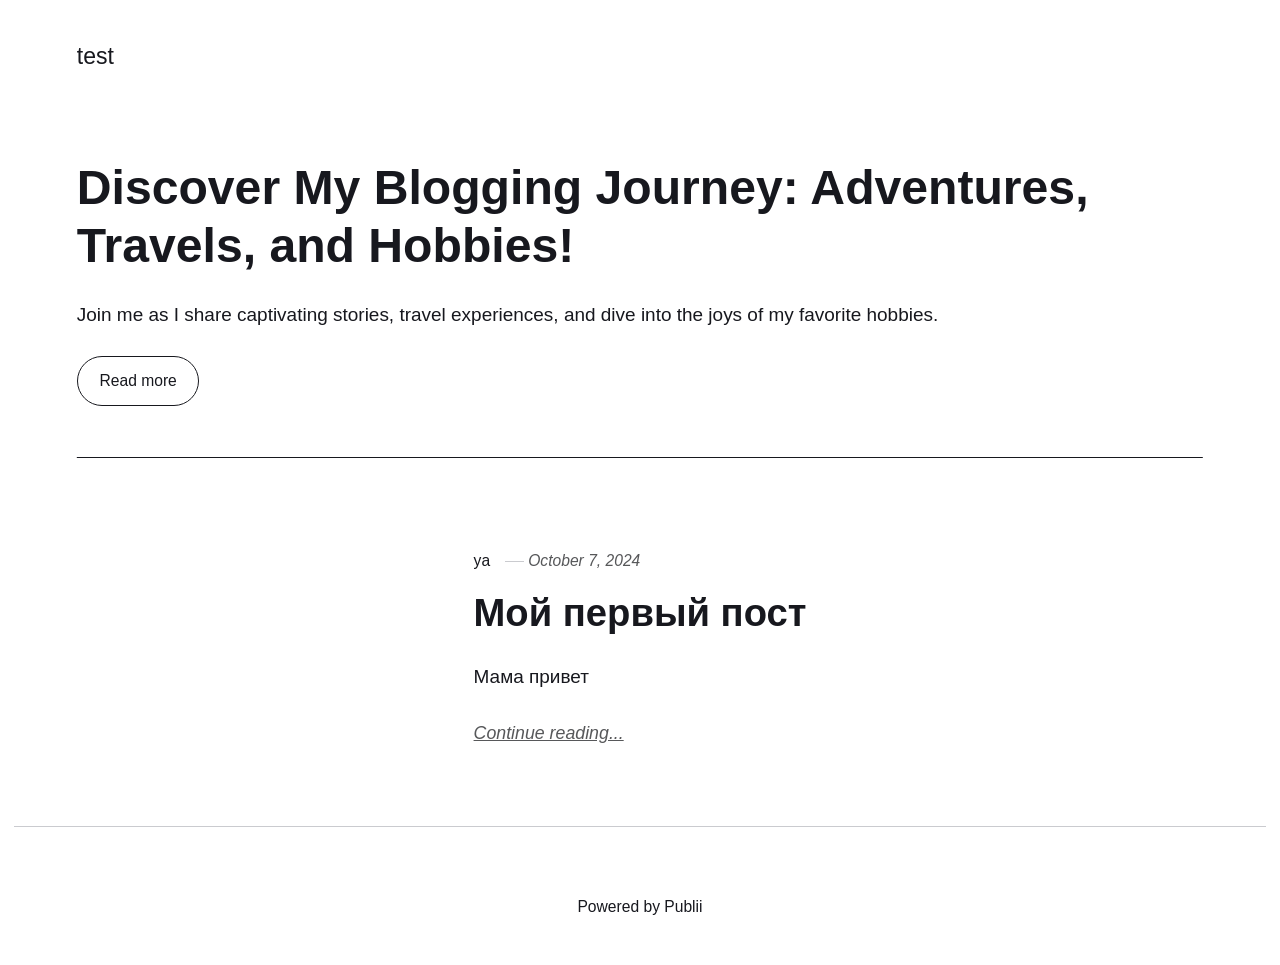
==== index.html @ 952b7856 "Updated from Publii" ====
<!DOCTYPE html><html lang="en-gb"><head><meta charset="utf-8"><meta http-equiv="X-UA-Compatible" content="IE=edge"><meta name="viewport" content="width=device-width,initial-scale=1"><title>test</title><meta name="generator" content="Publii Open-Source CMS for Static Site"><link rel="canonical" href="https://red13red.github.io/gh-pages/"><link rel="alternate" type="application/atom+xml" href="https://red13red.github.io/gh-pages/feed.xml"><link rel="alternate" type="application/json" href="https://red13red.github.io/gh-pages/feed.json"><meta property="og:title" content="test"><meta property="og:site_name" content="test"><meta property="og:description" content=""><meta property="og:url" content="https://red13red.github.io/gh-pages/"><meta property="og:type" content="website"><link rel="stylesheet" href="https://red13red.github.io/gh-pages/assets/css/style.css?v=db8649ed47c6ff1626cbe40d1e0db2db"><script type="application/ld+json">{"@context":"http://schema.org","@type":"Organization","name":"test","url":"https://red13red.github.io/gh-pages/"}</script><noscript><style>img[loading] {
                    opacity: 1;
                }</style></noscript></head><body class="home-template"><header class="top js-header"><a class="logo" href="https://red13red.github.io/gh-pages/">test</a></header><main><div class="hero hero--noimage"><header class="hero__content"><div class="wrapper"><h1>Discover My Blogging Journey: Adventures, Travels, and Hobbies!</h1><p>Join me as I share captivating stories, travel experiences, and dive into the joys of my favorite hobbies.</p><p><a href="#" class="btn">Read more</a></p></div></header></div><div class="wrapper feed"><article class="feed__item feed__item--centered"><div class="feed__content"><header><div class="feed__meta"><a href="https://red13red.github.io/gh-pages/authors/ya/" class="feed__author">ya</a> <time datetime="2024-10-07T12:32" class="feed__date">October 7, 2024</time></div><h2 class="feed__title"><a href="https://red13red.github.io/gh-pages/moy-pervyy-post.html">Мой первый пост</a></h2></header><p>Мама привет</p><a href="https://red13red.github.io/gh-pages/moy-pervyy-post.html" class="readmore feed__readmore">Continue reading...</a></div></article></div></main><footer class="footer"><div class="wrapper"><div class="footer__copyright">Powered by Publii</div><button onclick="backToTopFunction()" id="backToTop" class="footer__bttop" aria-label="Back to top" title="Back to top"><svg width="20" height="20"><use xlink:href="https://red13red.github.io/gh-pages/assets/svg/svg-map.svg#toparrow"/></svg></button></div></footer><script defer="defer" src="https://red13red.github.io/gh-pages/assets/js/scripts.min.js?v=ffcbea6c02c8178d10092962b235a5b0"></script><script>window.publiiThemeMenuConfig={mobileMenuMode:'sidebar',animationSpeed:300,submenuWidth: 'auto',doubleClickTime:500,mobileMenuExpandableSubmenus:true,relatedContainerForOverlayMenuSelector:'.top'};</script><script>var images = document.querySelectorAll('img[loading]');
        for (var i = 0; i < images.length; i++) {
            if (images[i].complete) {
                images[i].classList.add('is-loaded');
            } else {
                images[i].addEventListener('load', function () {
                    this.classList.add('is-loaded');
                }, false);
            }
        }</script></body></html>
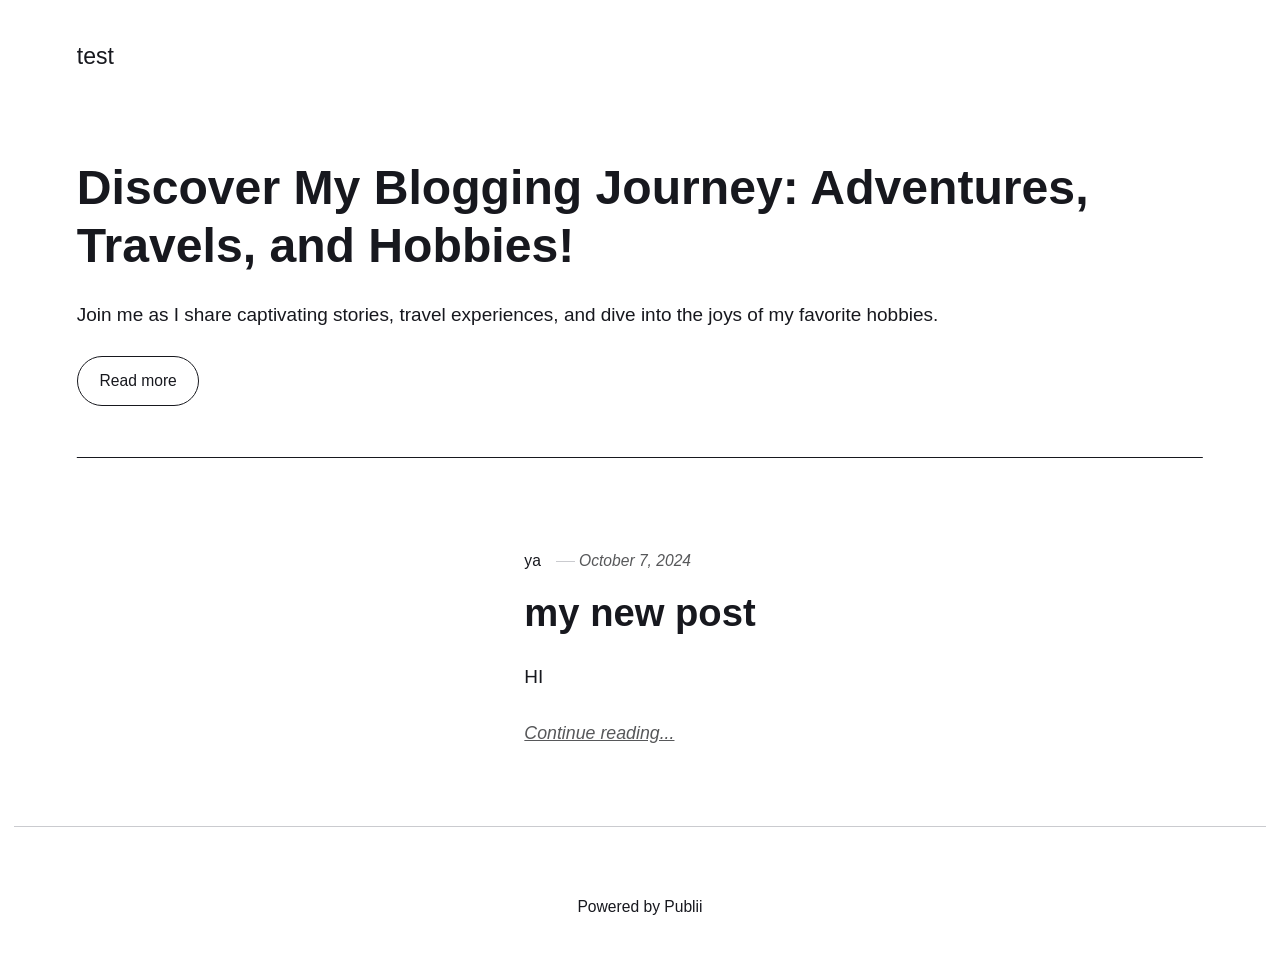
==== commit 268e1e8d: "Updated from Publii" ====
--- a/index.html
+++ b/index.html
@@ -1,6 +1,6 @@
 <!DOCTYPE html><html lang="en-gb"><head><meta charset="utf-8"><meta http-equiv="X-UA-Compatible" content="IE=edge"><meta name="viewport" content="width=device-width,initial-scale=1"><title>test</title><meta name="generator" content="Publii Open-Source CMS for Static Site"><link rel="canonical" href="https://red13red.github.io/gh-pages/"><link rel="alternate" type="application/atom+xml" href="https://red13red.github.io/gh-pages/feed.xml"><link rel="alternate" type="application/json" href="https://red13red.github.io/gh-pages/feed.json"><meta property="og:title" content="test"><meta property="og:site_name" content="test"><meta property="og:description" content=""><meta property="og:url" content="https://red13red.github.io/gh-pages/"><meta property="og:type" content="website"><link rel="stylesheet" href="https://red13red.github.io/gh-pages/assets/css/style.css?v=db8649ed47c6ff1626cbe40d1e0db2db"><script type="application/ld+json">{"@context":"http://schema.org","@type":"Organization","name":"test","url":"https://red13red.github.io/gh-pages/"}</script><noscript><style>img[loading] {
                     opacity: 1;
-                }</style></noscript></head><body class="home-template"><header class="top js-header"><a class="logo" href="https://red13red.github.io/gh-pages/">test</a></header><main><div class="hero hero--noimage"><header class="hero__content"><div class="wrapper"><h1>Discover My Blogging Journey: Adventures, Travels, and Hobbies!</h1><p>Join me as I share captivating stories, travel experiences, and dive into the joys of my favorite hobbies.</p><p><a href="#" class="btn">Read more</a></p></div></header></div><div class="wrapper feed"><article class="feed__item feed__item--centered"><div class="feed__content"><header><div class="feed__meta"><a href="https://red13red.github.io/gh-pages/authors/ya/" class="feed__author">ya</a> <time datetime="2024-10-07T12:32" class="feed__date">October 7, 2024</time></div><h2 class="feed__title"><a href="https://red13red.github.io/gh-pages/moy-pervyy-post.html">Мой первый пост</a></h2></header><p>Мама привет</p><a href="https://red13red.github.io/gh-pages/moy-pervyy-post.html" class="readmore feed__readmore">Continue reading...</a></div></article></div></main><footer class="footer"><div class="wrapper"><div class="footer__copyright">Powered by Publii</div><button onclick="backToTopFunction()" id="backToTop" class="footer__bttop" aria-label="Back to top" title="Back to top"><svg width="20" height="20"><use xlink:href="https://red13red.github.io/gh-pages/assets/svg/svg-map.svg#toparrow"/></svg></button></div></footer><script defer="defer" src="https://red13red.github.io/gh-pages/assets/js/scripts.min.js?v=ffcbea6c02c8178d10092962b235a5b0"></script><script>window.publiiThemeMenuConfig={mobileMenuMode:'sidebar',animationSpeed:300,submenuWidth: 'auto',doubleClickTime:500,mobileMenuExpandableSubmenus:true,relatedContainerForOverlayMenuSelector:'.top'};</script><script>var images = document.querySelectorAll('img[loading]');
+                }</style></noscript></head><body class="home-template"><header class="top js-header"><a class="logo" href="https://red13red.github.io/gh-pages/">test</a></header><main><div class="hero hero--noimage"><header class="hero__content"><div class="wrapper"><h1>Discover My Blogging Journey: Adventures, Travels, and Hobbies!</h1><p>Join me as I share captivating stories, travel experiences, and dive into the joys of my favorite hobbies.</p><p><a href="#" class="btn">Read more</a></p></div></header></div><div class="wrapper feed"><article class="feed__item feed__item--centered"><div class="feed__content"><header><div class="feed__meta"><a href="https://red13red.github.io/gh-pages/authors/ya/" class="feed__author">ya</a> <time datetime="2024-10-07T13:26" class="feed__date">October 7, 2024</time></div><h2 class="feed__title"><a href="https://red13red.github.io/gh-pages/my-new-post.html">my new post</a></h2></header><p>HI </p><a href="https://red13red.github.io/gh-pages/my-new-post.html" class="readmore feed__readmore">Continue reading...</a></div></article></div></main><footer class="footer"><div class="wrapper"><div class="footer__copyright">Powered by Publii</div><button onclick="backToTopFunction()" id="backToTop" class="footer__bttop" aria-label="Back to top" title="Back to top"><svg width="20" height="20"><use xlink:href="https://red13red.github.io/gh-pages/assets/svg/svg-map.svg#toparrow"/></svg></button></div></footer><script defer="defer" src="https://red13red.github.io/gh-pages/assets/js/scripts.min.js?v=ffcbea6c02c8178d10092962b235a5b0"></script><script>window.publiiThemeMenuConfig={mobileMenuMode:'sidebar',animationSpeed:300,submenuWidth: 'auto',doubleClickTime:500,mobileMenuExpandableSubmenus:true,relatedContainerForOverlayMenuSelector:'.top'};</script><script>var images = document.querySelectorAll('img[loading]');
         for (var i = 0; i < images.length; i++) {
             if (images[i].complete) {
                 images[i].classList.add('is-loaded');
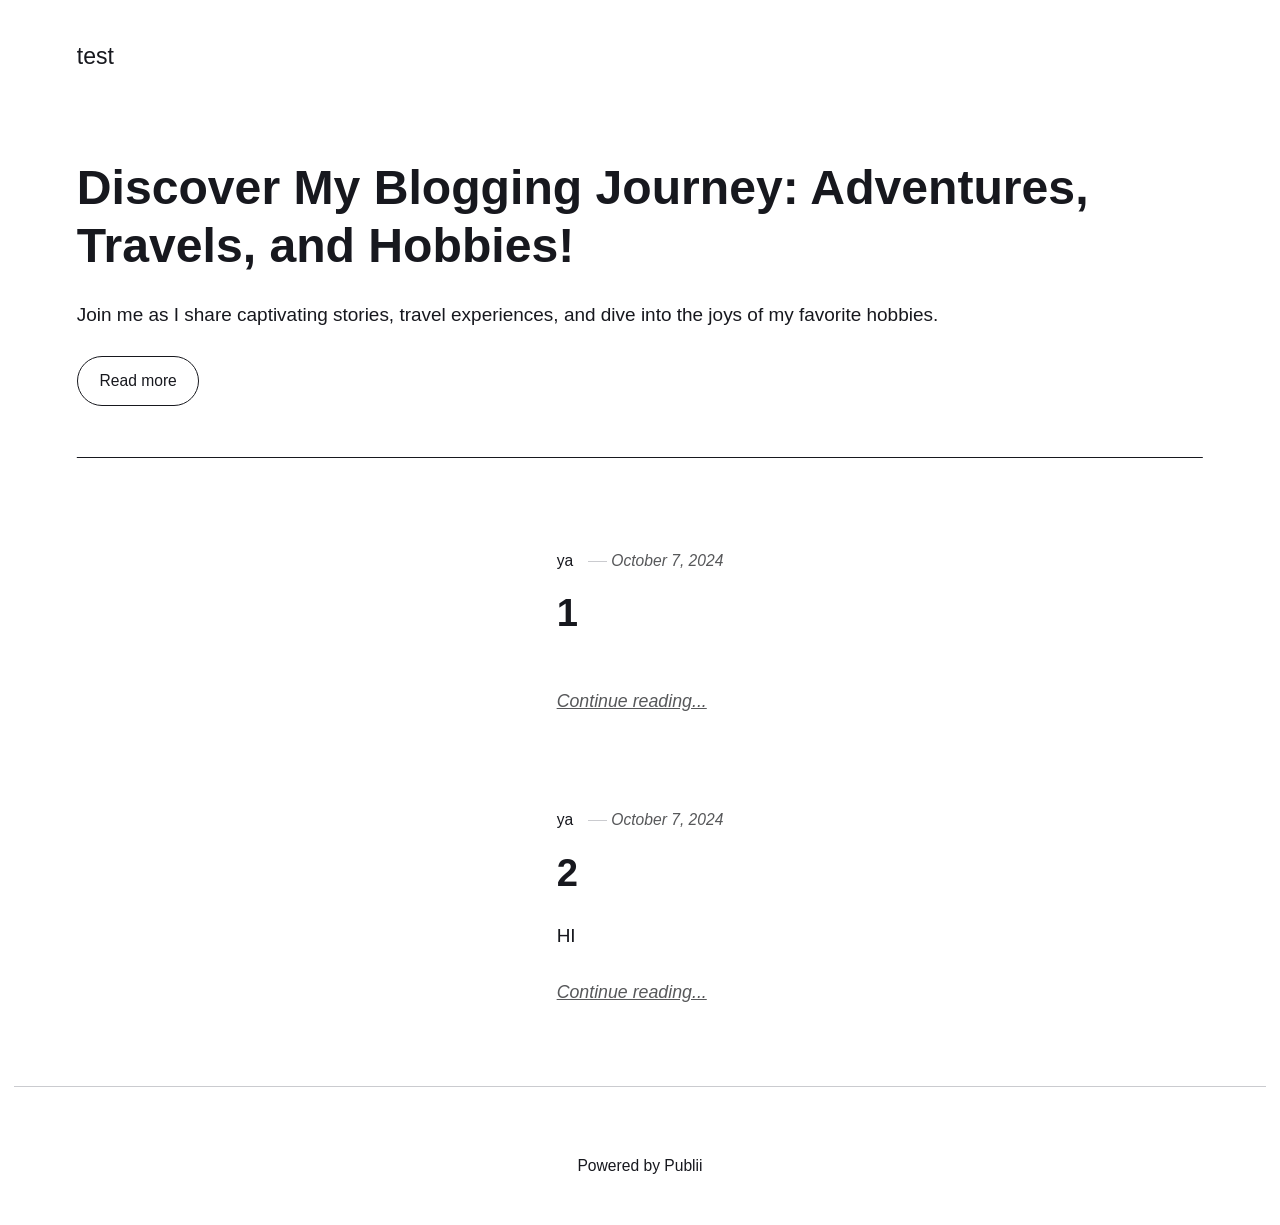
==== commit 62b2e7f8: "Updated from Publii" ====
--- a/index.html
+++ b/index.html
@@ -1,6 +1,6 @@
-<!DOCTYPE html><html lang="en-gb"><head><meta charset="utf-8"><meta http-equiv="X-UA-Compatible" content="IE=edge"><meta name="viewport" content="width=device-width,initial-scale=1"><title>test</title><meta name="generator" content="Publii Open-Source CMS for Static Site"><link rel="canonical" href="https://red13red.github.io/gh-pages/"><link rel="alternate" type="application/atom+xml" href="https://red13red.github.io/gh-pages/feed.xml"><link rel="alternate" type="application/json" href="https://red13red.github.io/gh-pages/feed.json"><meta property="og:title" content="test"><meta property="og:site_name" content="test"><meta property="og:description" content=""><meta property="og:url" content="https://red13red.github.io/gh-pages/"><meta property="og:type" content="website"><link rel="stylesheet" href="https://red13red.github.io/gh-pages/assets/css/style.css?v=db8649ed47c6ff1626cbe40d1e0db2db"><script type="application/ld+json">{"@context":"http://schema.org","@type":"Organization","name":"test","url":"https://red13red.github.io/gh-pages/"}</script><noscript><style>img[loading] {
+<!DOCTYPE html><html lang="en-gb"><head><meta charset="utf-8"><meta http-equiv="X-UA-Compatible" content="IE=edge"><meta name="viewport" content="width=device-width,initial-scale=1"><title>test</title><meta name="generator" content="Publii Open-Source CMS for Static Site"><link rel="canonical" href="https://red13red.github.io/"><link rel="alternate" type="application/atom+xml" href="https://red13red.github.io/feed.xml"><link rel="alternate" type="application/json" href="https://red13red.github.io/feed.json"><meta property="og:title" content="test"><meta property="og:site_name" content="test"><meta property="og:description" content=""><meta property="og:url" content="https://red13red.github.io/"><meta property="og:type" content="website"><link rel="stylesheet" href="https://red13red.github.io/assets/css/style.css?v=db8649ed47c6ff1626cbe40d1e0db2db"><script type="application/ld+json">{"@context":"http://schema.org","@type":"Organization","name":"test","url":"https://red13red.github.io/"}</script><noscript><style>img[loading] {
                     opacity: 1;
-                }</style></noscript></head><body class="home-template"><header class="top js-header"><a class="logo" href="https://red13red.github.io/gh-pages/">test</a></header><main><div class="hero hero--noimage"><header class="hero__content"><div class="wrapper"><h1>Discover My Blogging Journey: Adventures, Travels, and Hobbies!</h1><p>Join me as I share captivating stories, travel experiences, and dive into the joys of my favorite hobbies.</p><p><a href="#" class="btn">Read more</a></p></div></header></div><div class="wrapper feed"><article class="feed__item feed__item--centered"><div class="feed__content"><header><div class="feed__meta"><a href="https://red13red.github.io/gh-pages/authors/ya/" class="feed__author">ya</a> <time datetime="2024-10-07T13:26" class="feed__date">October 7, 2024</time></div><h2 class="feed__title"><a href="https://red13red.github.io/gh-pages/my-new-post.html">my new post</a></h2></header><p>HI </p><a href="https://red13red.github.io/gh-pages/my-new-post.html" class="readmore feed__readmore">Continue reading...</a></div></article></div></main><footer class="footer"><div class="wrapper"><div class="footer__copyright">Powered by Publii</div><button onclick="backToTopFunction()" id="backToTop" class="footer__bttop" aria-label="Back to top" title="Back to top"><svg width="20" height="20"><use xlink:href="https://red13red.github.io/gh-pages/assets/svg/svg-map.svg#toparrow"/></svg></button></div></footer><script defer="defer" src="https://red13red.github.io/gh-pages/assets/js/scripts.min.js?v=ffcbea6c02c8178d10092962b235a5b0"></script><script>window.publiiThemeMenuConfig={mobileMenuMode:'sidebar',animationSpeed:300,submenuWidth: 'auto',doubleClickTime:500,mobileMenuExpandableSubmenus:true,relatedContainerForOverlayMenuSelector:'.top'};</script><script>var images = document.querySelectorAll('img[loading]');
+                }</style></noscript></head><body class="home-template"><header class="top js-header"><a class="logo" href="https://red13red.github.io/">test</a></header><main><div class="hero hero--noimage"><header class="hero__content"><div class="wrapper"><h1>Discover My Blogging Journey: Adventures, Travels, and Hobbies!</h1><p>Join me as I share captivating stories, travel experiences, and dive into the joys of my favorite hobbies.</p><p><a href="#" class="btn">Read more</a></p></div></header></div><div class="wrapper feed"><article class="feed__item feed__item--centered"><div class="feed__content"><header><div class="feed__meta"><a href="https://red13red.github.io/authors/ya/" class="feed__author">ya</a> <time datetime="2024-10-07T13:30" class="feed__date">October 7, 2024</time></div><h2 class="feed__title"><a href="https://red13red.github.io/1.html">1</a></h2></header><p></p><a href="https://red13red.github.io/1.html" class="readmore feed__readmore">Continue reading...</a></div></article><article class="feed__item feed__item--centered"><div class="feed__content"><header><div class="feed__meta"><a href="https://red13red.github.io/authors/ya/" class="feed__author">ya</a> <time datetime="2024-10-07T13:26" class="feed__date">October 7, 2024</time></div><h2 class="feed__title"><a href="https://red13red.github.io/my-new-post.html">2</a></h2></header><p>HI </p><a href="https://red13red.github.io/my-new-post.html" class="readmore feed__readmore">Continue reading...</a></div></article></div></main><footer class="footer"><div class="wrapper"><div class="footer__copyright">Powered by Publii</div><button onclick="backToTopFunction()" id="backToTop" class="footer__bttop" aria-label="Back to top" title="Back to top"><svg width="20" height="20"><use xlink:href="https://red13red.github.io/assets/svg/svg-map.svg#toparrow"/></svg></button></div></footer><script defer="defer" src="https://red13red.github.io/assets/js/scripts.min.js?v=ffcbea6c02c8178d10092962b235a5b0"></script><script>window.publiiThemeMenuConfig={mobileMenuMode:'sidebar',animationSpeed:300,submenuWidth: 'auto',doubleClickTime:500,mobileMenuExpandableSubmenus:true,relatedContainerForOverlayMenuSelector:'.top'};</script><script>var images = document.querySelectorAll('img[loading]');
         for (var i = 0; i < images.length; i++) {
             if (images[i].complete) {
                 images[i].classList.add('is-loaded');
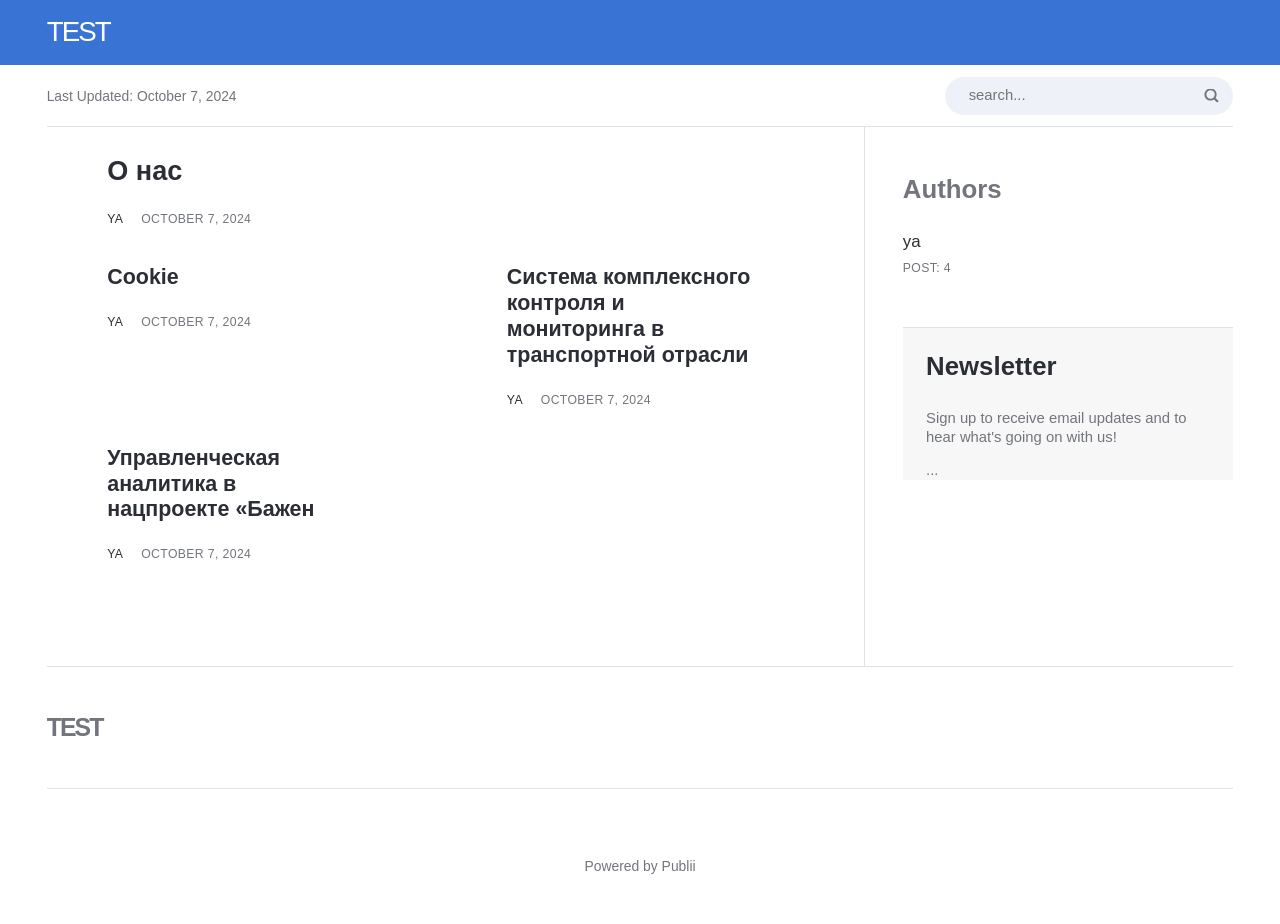
==== commit 65c76935: "Updated from Publii" ====
--- a/index.html
+++ b/index.html
@@ -1,12 +1,18 @@
-<!DOCTYPE html><html lang="en-gb"><head><meta charset="utf-8"><meta http-equiv="X-UA-Compatible" content="IE=edge"><meta name="viewport" content="width=device-width,initial-scale=1"><title>test</title><meta name="generator" content="Publii Open-Source CMS for Static Site"><link rel="canonical" href="https://red13red.github.io/"><link rel="alternate" type="application/atom+xml" href="https://red13red.github.io/feed.xml"><link rel="alternate" type="application/json" href="https://red13red.github.io/feed.json"><meta property="og:title" content="test"><meta property="og:site_name" content="test"><meta property="og:description" content=""><meta property="og:url" content="https://red13red.github.io/"><meta property="og:type" content="website"><link rel="stylesheet" href="https://red13red.github.io/assets/css/style.css?v=db8649ed47c6ff1626cbe40d1e0db2db"><script type="application/ld+json">{"@context":"http://schema.org","@type":"Organization","name":"test","url":"https://red13red.github.io/"}</script><noscript><style>img[loading] {
-                    opacity: 1;
-                }</style></noscript></head><body class="home-template"><header class="top js-header"><a class="logo" href="https://red13red.github.io/">test</a></header><main><div class="hero hero--noimage"><header class="hero__content"><div class="wrapper"><h1>Discover My Blogging Journey: Adventures, Travels, and Hobbies!</h1><p>Join me as I share captivating stories, travel experiences, and dive into the joys of my favorite hobbies.</p><p><a href="#" class="btn">Read more</a></p></div></header></div><div class="wrapper feed"><article class="feed__item feed__item--centered"><div class="feed__content"><header><div class="feed__meta"><a href="https://red13red.github.io/authors/ya/" class="feed__author">ya</a> <time datetime="2024-10-07T13:30" class="feed__date">October 7, 2024</time></div><h2 class="feed__title"><a href="https://red13red.github.io/1.html">1</a></h2></header><p></p><a href="https://red13red.github.io/1.html" class="readmore feed__readmore">Continue reading...</a></div></article><article class="feed__item feed__item--centered"><div class="feed__content"><header><div class="feed__meta"><a href="https://red13red.github.io/authors/ya/" class="feed__author">ya</a> <time datetime="2024-10-07T13:26" class="feed__date">October 7, 2024</time></div><h2 class="feed__title"><a href="https://red13red.github.io/my-new-post.html">2</a></h2></header><p>HI </p><a href="https://red13red.github.io/my-new-post.html" class="readmore feed__readmore">Continue reading...</a></div></article></div></main><footer class="footer"><div class="wrapper"><div class="footer__copyright">Powered by Publii</div><button onclick="backToTopFunction()" id="backToTop" class="footer__bttop" aria-label="Back to top" title="Back to top"><svg width="20" height="20"><use xlink:href="https://red13red.github.io/assets/svg/svg-map.svg#toparrow"/></svg></button></div></footer><script defer="defer" src="https://red13red.github.io/assets/js/scripts.min.js?v=ffcbea6c02c8178d10092962b235a5b0"></script><script>window.publiiThemeMenuConfig={mobileMenuMode:'sidebar',animationSpeed:300,submenuWidth: 'auto',doubleClickTime:500,mobileMenuExpandableSubmenus:true,relatedContainerForOverlayMenuSelector:'.top'};</script><script>var images = document.querySelectorAll('img[loading]');
-        for (var i = 0; i < images.length; i++) {
-            if (images[i].complete) {
-                images[i].classList.add('is-loaded');
-            } else {
-                images[i].addEventListener('load', function () {
-                    this.classList.add('is-loaded');
-                }, false);
-            }
-        }</script></body></html>+<!DOCTYPE html><html lang="en-gb"><head><meta charset="utf-8"><meta http-equiv="X-UA-Compatible" content="IE=edge"><meta name="viewport" content="width=device-width,initial-scale=1"><title>test</title><meta name="generator" content="Publii Open-Source CMS for Static Site"><link rel="canonical" href="https://red13red.github.io/gh-pages/"><link rel="alternate" type="application/atom+xml" href="https://red13red.github.io/gh-pages/feed.xml"><link rel="alternate" type="application/json" href="https://red13red.github.io/gh-pages/feed.json"><meta property="og:title" content="test"><meta property="og:site_name" content="test"><meta property="og:description" content=""><meta property="og:url" content="https://red13red.github.io/gh-pages/"><meta property="og:type" content="website"><link rel="stylesheet" href="https://red13red.github.io/gh-pages/assets/css/style.css?v=69aee13592669c1a8668a208ab37bc94"><script type="application/ld+json">{"@context":"http://schema.org","@type":"Organization","name":"test","url":"https://red13red.github.io/gh-pages/"}</script><style></style><noscript><style>img[loading]{opacity:1;}</style></noscript></head><body class="home-template"><header class="topbar" id="js-header"><div class="topbar__inner"><a class="logo" href="https://red13red.github.io/gh-pages/">test</a></div></header><div class="main-content"><div class="infobar"><div class="infobar__update">Last Updated: <time datetime="2024-10-07T14:50">October 7, 2024</time></div><div class="infobar__search"><form action="https://red13red.github.io/gh-pages/search.html" class="search__form"><input class="search__input" type="search" name="q" placeholder="search..." aria-label="search..." autofocus required> <button type="submit" class="search__button"><span>Submit</span></button></form></div></div><main class="main l-grid l-grid--2col-1-4"><article class="c-card"><div class="c-card__wrapper"><header class="u-header"><h1 class="c-card__title"><a href="https://red13red.github.io/gh-pages/o-nas.html">О нас</a></h1><div class="u-header__meta u-small"><div><a href="https://red13red.github.io/gh-pages/authors/ya/" title="ya">ya</a> <time datetime="2024-10-07T14:43">October 7, 2024</time></div></div></header></div></article><article class="c-card"><div class="c-card__wrapper"><header class="u-header"><h2 class="h5 c-card__title"><a href="https://red13red.github.io/gh-pages/sookie.html">Сookie</a></h2><div class="u-header__meta u-small"><div><a href="https://red13red.github.io/gh-pages/authors/ya/" title="ya">ya</a> <time datetime="2024-10-07T14:43">October 7, 2024</time></div></div></header></div></article><article class="c-card"><div class="c-card__wrapper"><header class="u-header"><h2 class="h5 c-card__title"><a href="https://red13red.github.io/gh-pages/sistema-kompleksnogo-kontrolya-i-monitoringa-v-transportnoy-otrasli.html">Система комплексного контроля и мониторинга в транспортной отрасли</a></h2><div class="u-header__meta u-small"><div><a href="https://red13red.github.io/gh-pages/authors/ya/" title="ya">ya</a> <time datetime="2024-10-07T14:43">October 7, 2024</time></div></div></header></div></article><article class="c-card"><div class="c-card__wrapper"><header class="u-header"><h2 class="h5 c-card__title"><a href="https://red13red.github.io/gh-pages/upravlencheskaya-analitika-v-nacproekte-bazhen.html">Управленческая аналитика в нацпроекте «Бажен</a></h2><div class="u-header__meta u-small"><div><a href="https://red13red.github.io/gh-pages/authors/ya/" title="ya">ya</a> <time datetime="2024-10-07T14:41">October 7, 2024</time></div></div></header></div></article></main><div class="sidebar"><section class="box authors"><h3 class="box__title">Authors</h3><ul class="authors__cotainer"><li class="authors__item"><div><a href="https://red13red.github.io/gh-pages/authors/ya/" class="authors__title">ya</a> <span class="u-small">Post: 4</span></div></li></ul></section><section class="newsletter box box--gray"><h3 class="box__title">Newsletter</h3><p class="newsletter__description">Sign up to receive email updates and to hear what's going on with us!</p><form>...</form></section></div><footer class="footer"><a class="footer__logo" href="https://red13red.github.io/gh-pages/">test</a><nav><ul class="footer__nav"></ul></nav><div class="footer__copyright"><p>Powered by Publii</p></div></footer></div><script>window.publiiThemeMenuConfig = {    
+        mobileMenuMode: 'sidebar',
+        animationSpeed: 300,
+        submenuWidth: 'auto',
+        doubleClickTime: 500,
+        mobileMenuExpandableSubmenus: true, 
+        relatedContainerForOverlayMenuSelector: '.navbar',
+   };</script><script defer="defer" src="https://red13red.github.io/gh-pages/assets/js/scripts.min.js?v=18a65c58aef57c0287e0f0609f3389a9"></script><script>var images = document.querySelectorAll('img[loading]');
+
+      for (var i = 0; i < images.length; i++) {
+         if (images[i].complete) {
+               images[i].classList.add('is-loaded');
+         } else {
+               images[i].addEventListener('load', function () {
+                  this.classList.add('is-loaded');
+               }, false);
+         }
+      }</script></body></html>
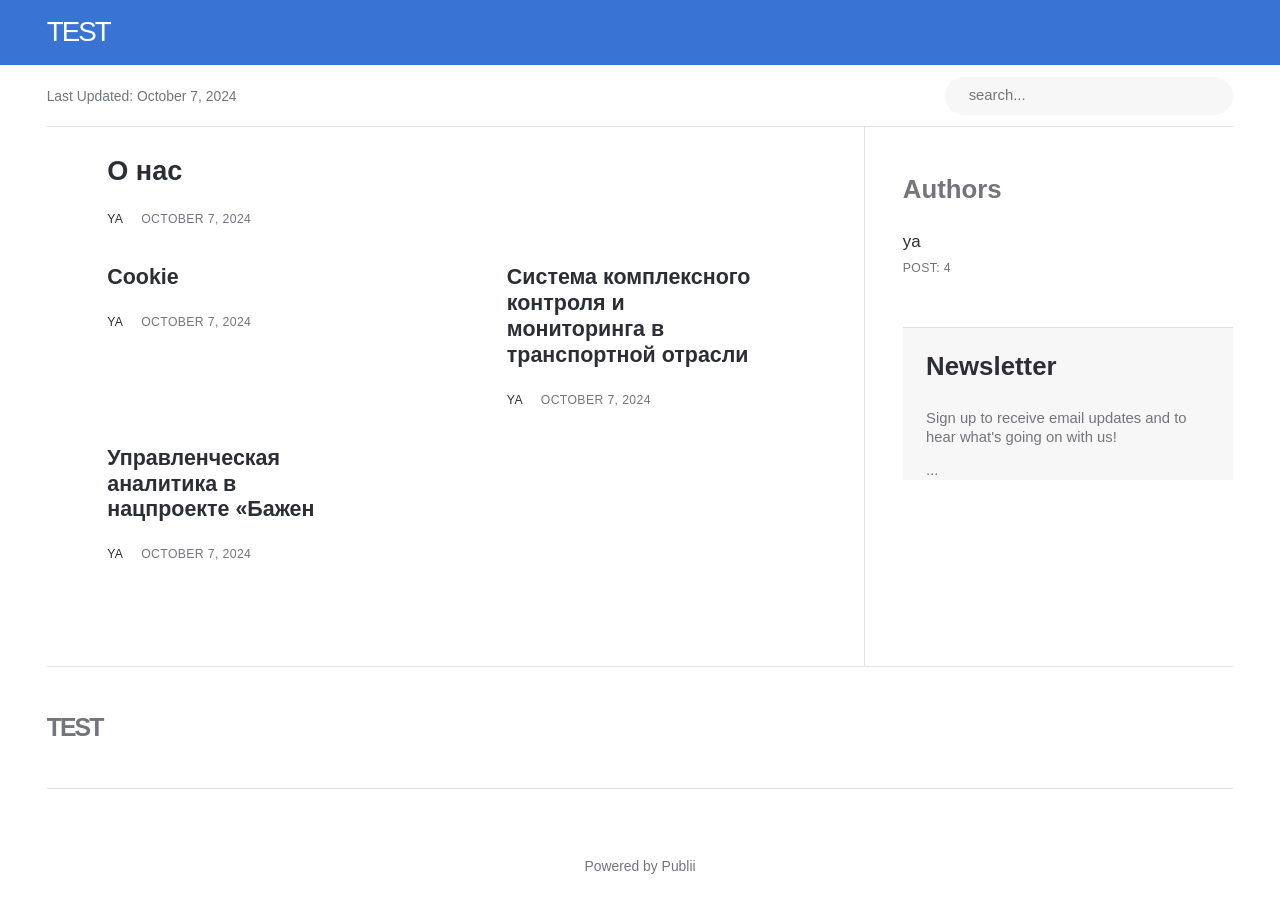
==== commit dd0237d6: "Updated from Publii" ====
--- a/index.html
+++ b/index.html
@@ -1,4 +1,4 @@
-<!DOCTYPE html><html lang="en-gb"><head><meta charset="utf-8"><meta http-equiv="X-UA-Compatible" content="IE=edge"><meta name="viewport" content="width=device-width,initial-scale=1"><title>test</title><meta name="generator" content="Publii Open-Source CMS for Static Site"><link rel="canonical" href="https://red13red.github.io/gh-pages/"><link rel="alternate" type="application/atom+xml" href="https://red13red.github.io/gh-pages/feed.xml"><link rel="alternate" type="application/json" href="https://red13red.github.io/gh-pages/feed.json"><meta property="og:title" content="test"><meta property="og:site_name" content="test"><meta property="og:description" content=""><meta property="og:url" content="https://red13red.github.io/gh-pages/"><meta property="og:type" content="website"><link rel="stylesheet" href="https://red13red.github.io/gh-pages/assets/css/style.css?v=69aee13592669c1a8668a208ab37bc94"><script type="application/ld+json">{"@context":"http://schema.org","@type":"Organization","name":"test","url":"https://red13red.github.io/gh-pages/"}</script><style></style><noscript><style>img[loading]{opacity:1;}</style></noscript></head><body class="home-template"><header class="topbar" id="js-header"><div class="topbar__inner"><a class="logo" href="https://red13red.github.io/gh-pages/">test</a></div></header><div class="main-content"><div class="infobar"><div class="infobar__update">Last Updated: <time datetime="2024-10-07T14:50">October 7, 2024</time></div><div class="infobar__search"><form action="https://red13red.github.io/gh-pages/search.html" class="search__form"><input class="search__input" type="search" name="q" placeholder="search..." aria-label="search..." autofocus required> <button type="submit" class="search__button"><span>Submit</span></button></form></div></div><main class="main l-grid l-grid--2col-1-4"><article class="c-card"><div class="c-card__wrapper"><header class="u-header"><h1 class="c-card__title"><a href="https://red13red.github.io/gh-pages/o-nas.html">О нас</a></h1><div class="u-header__meta u-small"><div><a href="https://red13red.github.io/gh-pages/authors/ya/" title="ya">ya</a> <time datetime="2024-10-07T14:43">October 7, 2024</time></div></div></header></div></article><article class="c-card"><div class="c-card__wrapper"><header class="u-header"><h2 class="h5 c-card__title"><a href="https://red13red.github.io/gh-pages/sookie.html">Сookie</a></h2><div class="u-header__meta u-small"><div><a href="https://red13red.github.io/gh-pages/authors/ya/" title="ya">ya</a> <time datetime="2024-10-07T14:43">October 7, 2024</time></div></div></header></div></article><article class="c-card"><div class="c-card__wrapper"><header class="u-header"><h2 class="h5 c-card__title"><a href="https://red13red.github.io/gh-pages/sistema-kompleksnogo-kontrolya-i-monitoringa-v-transportnoy-otrasli.html">Система комплексного контроля и мониторинга в транспортной отрасли</a></h2><div class="u-header__meta u-small"><div><a href="https://red13red.github.io/gh-pages/authors/ya/" title="ya">ya</a> <time datetime="2024-10-07T14:43">October 7, 2024</time></div></div></header></div></article><article class="c-card"><div class="c-card__wrapper"><header class="u-header"><h2 class="h5 c-card__title"><a href="https://red13red.github.io/gh-pages/upravlencheskaya-analitika-v-nacproekte-bazhen.html">Управленческая аналитика в нацпроекте «Бажен</a></h2><div class="u-header__meta u-small"><div><a href="https://red13red.github.io/gh-pages/authors/ya/" title="ya">ya</a> <time datetime="2024-10-07T14:41">October 7, 2024</time></div></div></header></div></article></main><div class="sidebar"><section class="box authors"><h3 class="box__title">Authors</h3><ul class="authors__cotainer"><li class="authors__item"><div><a href="https://red13red.github.io/gh-pages/authors/ya/" class="authors__title">ya</a> <span class="u-small">Post: 4</span></div></li></ul></section><section class="newsletter box box--gray"><h3 class="box__title">Newsletter</h3><p class="newsletter__description">Sign up to receive email updates and to hear what's going on with us!</p><form>...</form></section></div><footer class="footer"><a class="footer__logo" href="https://red13red.github.io/gh-pages/">test</a><nav><ul class="footer__nav"></ul></nav><div class="footer__copyright"><p>Powered by Publii</p></div></footer></div><script>window.publiiThemeMenuConfig = {    
+<!DOCTYPE html><html lang="en-gb"><head><meta charset="utf-8"><meta http-equiv="X-UA-Compatible" content="IE=edge"><meta name="viewport" content="width=device-width,initial-scale=1"><title>test</title><meta name="generator" content="Publii Open-Source CMS for Static Site"><link rel="canonical" href="https://red13red.github.io/gh-pages/"><link rel="alternate" type="application/atom+xml" href="https://red13red.github.io/gh-pages/feed.xml"><link rel="alternate" type="application/json" href="https://red13red.github.io/gh-pages/feed.json"><meta property="og:title" content="test"><meta property="og:site_name" content="test"><meta property="og:description" content=""><meta property="og:url" content="https://red13red.github.io/gh-pages/"><meta property="og:type" content="website"><link rel="stylesheet" href="https://red13red.github.io/gh-pages/assets/css/style.css?v=69aee13592669c1a8668a208ab37bc94"><script type="application/ld+json">{"@context":"http://schema.org","@type":"Organization","name":"test","url":"https://red13red.github.io/gh-pages/"}</script><style></style><noscript><style>img[loading]{opacity:1;}</style></noscript></head><body class="home-template"><header class="topbar" id="js-header"><div class="topbar__inner"><a class="logo" href="https://red13red.github.io/gh-pages/">test</a></div></header><div class="main-content"><div class="infobar"><div class="infobar__update">Last Updated: <time datetime="2024-10-07T16:10">October 7, 2024</time></div><div class="infobar__search"><form action="https://red13red.github.io/gh-pages/search.html" class="search__form"><input class="search__input" type="search" name="q" placeholder="search..." aria-label="search..."></form></div></div><main class="main l-grid l-grid--2col-1-4"><article class="c-card"><div class="c-card__wrapper"><header class="u-header"><h1 class="c-card__title"><a href="https://red13red.github.io/gh-pages/o-nas.html">О нас</a></h1><div class="u-header__meta u-small"><div><a href="https://red13red.github.io/gh-pages/authors/ya/" title="ya">ya</a> <time datetime="2024-10-07T14:43">October 7, 2024</time></div></div></header></div></article><article class="c-card"><div class="c-card__wrapper"><header class="u-header"><h2 class="h5 c-card__title"><a href="https://red13red.github.io/gh-pages/sookie.html">Сookie</a></h2><div class="u-header__meta u-small"><div><a href="https://red13red.github.io/gh-pages/authors/ya/" title="ya">ya</a> <time datetime="2024-10-07T14:43">October 7, 2024</time></div></div></header></div></article><article class="c-card"><div class="c-card__wrapper"><header class="u-header"><h2 class="h5 c-card__title"><a href="https://red13red.github.io/gh-pages/sistema-kompleksnogo-kontrolya-i-monitoringa-v-transportnoy-otrasli.html">Система комплексного контроля и мониторинга в транспортной отрасли</a></h2><div class="u-header__meta u-small"><div><a href="https://red13red.github.io/gh-pages/authors/ya/" title="ya">ya</a> <time datetime="2024-10-07T14:43">October 7, 2024</time></div></div></header></div></article><article class="c-card"><div class="c-card__wrapper"><header class="u-header"><h2 class="h5 c-card__title"><a href="https://red13red.github.io/gh-pages/upravlencheskaya-analitika-v-nacproekte-bazhen.html">Управленческая аналитика в нацпроекте «Бажен</a></h2><div class="u-header__meta u-small"><div><a href="https://red13red.github.io/gh-pages/authors/ya/" title="ya">ya</a> <time datetime="2024-10-07T14:41">October 7, 2024</time></div></div></header></div></article></main><div class="sidebar"><section class="box authors"><h3 class="box__title">Authors</h3><ul class="authors__cotainer"><li class="authors__item"><div><a href="https://red13red.github.io/gh-pages/authors/ya/" class="authors__title">ya</a> <span class="u-small">Post: 4</span></div></li></ul></section><section class="newsletter box box--gray"><h3 class="box__title">Newsletter</h3><p class="newsletter__description">Sign up to receive email updates and to hear what's going on with us!</p><form>...</form></section></div><footer class="footer"><a class="footer__logo" href="https://red13red.github.io/gh-pages/">test</a><nav><ul class="footer__nav"></ul></nav><div class="footer__copyright"><p>Powered by Publii</p></div></footer></div><script>window.publiiThemeMenuConfig = {    
         mobileMenuMode: 'sidebar',
         animationSpeed: 300,
         submenuWidth: 'auto',
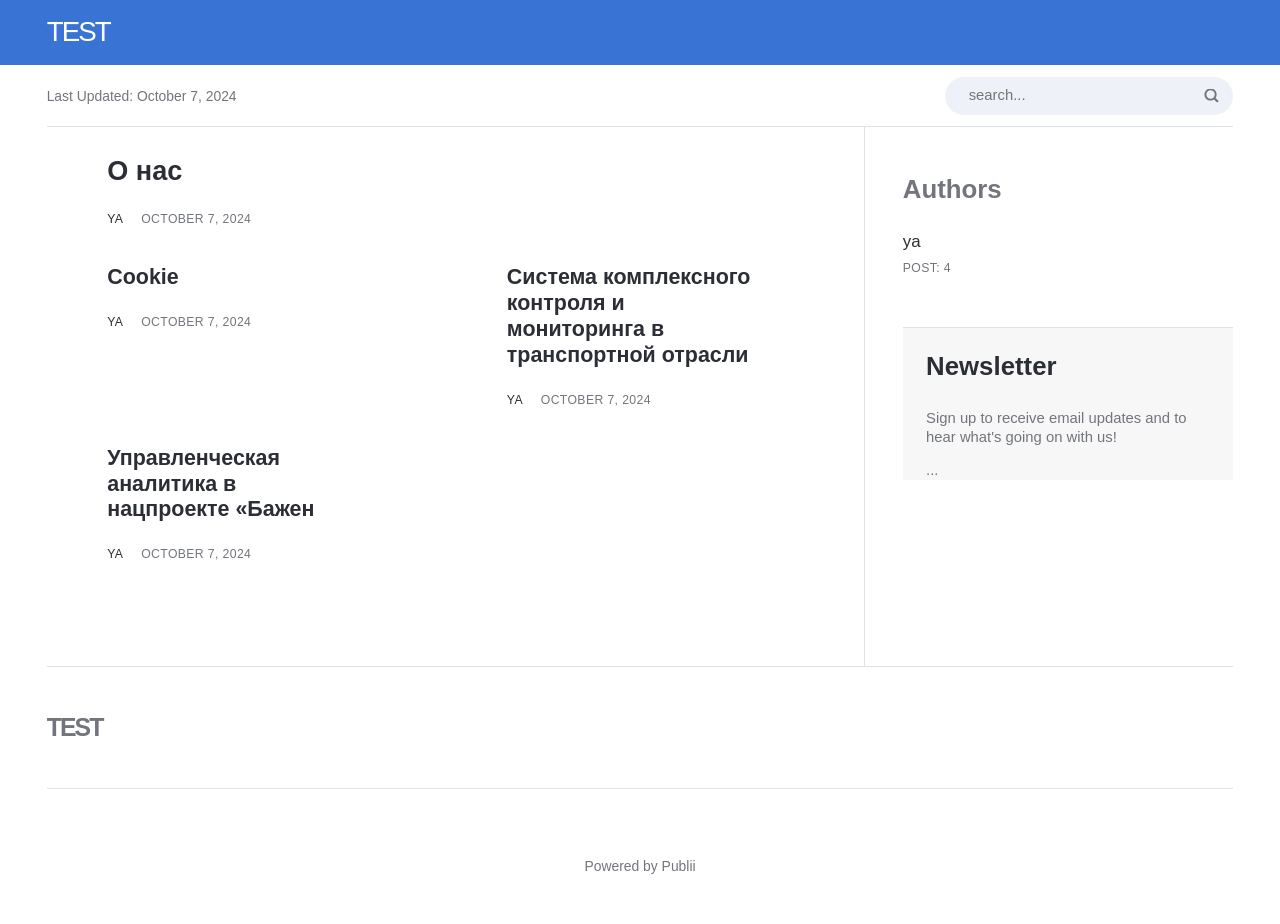
==== commit 2a219335: "Updated from Publii" ====
--- a/index.html
+++ b/index.html
@@ -1,4 +1,4 @@
-<!DOCTYPE html><html lang="en-gb"><head><meta charset="utf-8"><meta http-equiv="X-UA-Compatible" content="IE=edge"><meta name="viewport" content="width=device-width,initial-scale=1"><title>test</title><meta name="generator" content="Publii Open-Source CMS for Static Site"><link rel="canonical" href="https://red13red.github.io/gh-pages/"><link rel="alternate" type="application/atom+xml" href="https://red13red.github.io/gh-pages/feed.xml"><link rel="alternate" type="application/json" href="https://red13red.github.io/gh-pages/feed.json"><meta property="og:title" content="test"><meta property="og:site_name" content="test"><meta property="og:description" content=""><meta property="og:url" content="https://red13red.github.io/gh-pages/"><meta property="og:type" content="website"><link rel="stylesheet" href="https://red13red.github.io/gh-pages/assets/css/style.css?v=69aee13592669c1a8668a208ab37bc94"><script type="application/ld+json">{"@context":"http://schema.org","@type":"Organization","name":"test","url":"https://red13red.github.io/gh-pages/"}</script><style></style><noscript><style>img[loading]{opacity:1;}</style></noscript></head><body class="home-template"><header class="topbar" id="js-header"><div class="topbar__inner"><a class="logo" href="https://red13red.github.io/gh-pages/">test</a></div></header><div class="main-content"><div class="infobar"><div class="infobar__update">Last Updated: <time datetime="2024-10-07T16:10">October 7, 2024</time></div><div class="infobar__search"><form action="https://red13red.github.io/gh-pages/search.html" class="search__form"><input class="search__input" type="search" name="q" placeholder="search..." aria-label="search..."></form></div></div><main class="main l-grid l-grid--2col-1-4"><article class="c-card"><div class="c-card__wrapper"><header class="u-header"><h1 class="c-card__title"><a href="https://red13red.github.io/gh-pages/o-nas.html">О нас</a></h1><div class="u-header__meta u-small"><div><a href="https://red13red.github.io/gh-pages/authors/ya/" title="ya">ya</a> <time datetime="2024-10-07T14:43">October 7, 2024</time></div></div></header></div></article><article class="c-card"><div class="c-card__wrapper"><header class="u-header"><h2 class="h5 c-card__title"><a href="https://red13red.github.io/gh-pages/sookie.html">Сookie</a></h2><div class="u-header__meta u-small"><div><a href="https://red13red.github.io/gh-pages/authors/ya/" title="ya">ya</a> <time datetime="2024-10-07T14:43">October 7, 2024</time></div></div></header></div></article><article class="c-card"><div class="c-card__wrapper"><header class="u-header"><h2 class="h5 c-card__title"><a href="https://red13red.github.io/gh-pages/sistema-kompleksnogo-kontrolya-i-monitoringa-v-transportnoy-otrasli.html">Система комплексного контроля и мониторинга в транспортной отрасли</a></h2><div class="u-header__meta u-small"><div><a href="https://red13red.github.io/gh-pages/authors/ya/" title="ya">ya</a> <time datetime="2024-10-07T14:43">October 7, 2024</time></div></div></header></div></article><article class="c-card"><div class="c-card__wrapper"><header class="u-header"><h2 class="h5 c-card__title"><a href="https://red13red.github.io/gh-pages/upravlencheskaya-analitika-v-nacproekte-bazhen.html">Управленческая аналитика в нацпроекте «Бажен</a></h2><div class="u-header__meta u-small"><div><a href="https://red13red.github.io/gh-pages/authors/ya/" title="ya">ya</a> <time datetime="2024-10-07T14:41">October 7, 2024</time></div></div></header></div></article></main><div class="sidebar"><section class="box authors"><h3 class="box__title">Authors</h3><ul class="authors__cotainer"><li class="authors__item"><div><a href="https://red13red.github.io/gh-pages/authors/ya/" class="authors__title">ya</a> <span class="u-small">Post: 4</span></div></li></ul></section><section class="newsletter box box--gray"><h3 class="box__title">Newsletter</h3><p class="newsletter__description">Sign up to receive email updates and to hear what's going on with us!</p><form>...</form></section></div><footer class="footer"><a class="footer__logo" href="https://red13red.github.io/gh-pages/">test</a><nav><ul class="footer__nav"></ul></nav><div class="footer__copyright"><p>Powered by Publii</p></div></footer></div><script>window.publiiThemeMenuConfig = {    
+<!DOCTYPE html><html lang="en-gb"><head><meta charset="utf-8"><meta http-equiv="X-UA-Compatible" content="IE=edge"><meta name="viewport" content="width=device-width,initial-scale=1"><title>test</title><meta name="generator" content="Publii Open-Source CMS for Static Site"><link rel="canonical" href="https://red13red.github.io/gh-pages/"><link rel="alternate" type="application/atom+xml" href="https://red13red.github.io/gh-pages/feed.xml"><link rel="alternate" type="application/json" href="https://red13red.github.io/gh-pages/feed.json"><meta property="og:title" content="test"><meta property="og:site_name" content="test"><meta property="og:description" content=""><meta property="og:url" content="https://red13red.github.io/gh-pages/"><meta property="og:type" content="website"><link rel="stylesheet" href="https://red13red.github.io/gh-pages/assets/css/style.css?v=69aee13592669c1a8668a208ab37bc94"><script type="application/ld+json">{"@context":"http://schema.org","@type":"Organization","name":"test","url":"https://red13red.github.io/gh-pages/"}</script><style></style><noscript><style>img[loading]{opacity:1;}</style></noscript></head><body class="home-template"><header class="topbar" id="js-header"><div class="topbar__inner"><a class="logo" href="https://red13red.github.io/gh-pages/">test</a></div></header><div class="main-content"><div class="infobar"><div class="infobar__update">Last Updated: <time datetime="2024-10-07T16:37">October 7, 2024</time></div><div class="infobar__search"><form action="https://red13red.github.io/gh-pages/search.html" class="search__form"><input class="search__input" type="search" name="q" placeholder="search..." aria-label="search..." autofocus required> <button type="submit" class="search__button"><span>Submit</span></button></form></div></div><main class="main l-grid l-grid--2col-1-4"><article class="c-card"><div class="c-card__wrapper"><header class="u-header"><h1 class="c-card__title"><a href="https://red13red.github.io/gh-pages/o-nas.html">О нас</a></h1><div class="u-header__meta u-small"><div><a href="https://red13red.github.io/gh-pages/authors/ya/" title="ya">ya</a> <time datetime="2024-10-07T14:43">October 7, 2024</time></div></div></header></div></article><article class="c-card"><div class="c-card__wrapper"><header class="u-header"><h2 class="h5 c-card__title"><a href="https://red13red.github.io/gh-pages/sookie.html">Сookie</a></h2><div class="u-header__meta u-small"><div><a href="https://red13red.github.io/gh-pages/authors/ya/" title="ya">ya</a> <time datetime="2024-10-07T14:43">October 7, 2024</time></div></div></header></div></article><article class="c-card"><div class="c-card__wrapper"><header class="u-header"><h2 class="h5 c-card__title"><a href="https://red13red.github.io/gh-pages/sistema-kompleksnogo-kontrolya-i-monitoringa-v-transportnoy-otrasli.html">Система комплексного контроля и мониторинга в транспортной отрасли</a></h2><div class="u-header__meta u-small"><div><a href="https://red13red.github.io/gh-pages/authors/ya/" title="ya">ya</a> <time datetime="2024-10-07T14:43">October 7, 2024</time></div></div></header></div></article><article class="c-card"><div class="c-card__wrapper"><header class="u-header"><h2 class="h5 c-card__title"><a href="https://red13red.github.io/gh-pages/upravlencheskaya-analitika-v-nacproekte-bazhen.html">Управленческая аналитика в нацпроекте «Бажен</a></h2><div class="u-header__meta u-small"><div><a href="https://red13red.github.io/gh-pages/authors/ya/" title="ya">ya</a> <time datetime="2024-10-07T14:41">October 7, 2024</time></div></div></header></div></article></main><div class="sidebar"><section class="box authors"><h3 class="box__title">Authors</h3><ul class="authors__cotainer"><li class="authors__item"><div><a href="https://red13red.github.io/gh-pages/authors/ya/" class="authors__title">ya</a> <span class="u-small">Post: 4</span></div></li></ul></section><section class="newsletter box box--gray"><h3 class="box__title">Newsletter</h3><p class="newsletter__description">Sign up to receive email updates and to hear what's going on with us!</p><form>...</form></section></div><footer class="footer"><a class="footer__logo" href="https://red13red.github.io/gh-pages/">test</a><nav><ul class="footer__nav"></ul></nav><div class="footer__copyright"><p>Powered by Publii</p></div></footer></div><script>window.publiiThemeMenuConfig = {    
         mobileMenuMode: 'sidebar',
         animationSpeed: 300,
         submenuWidth: 'auto',
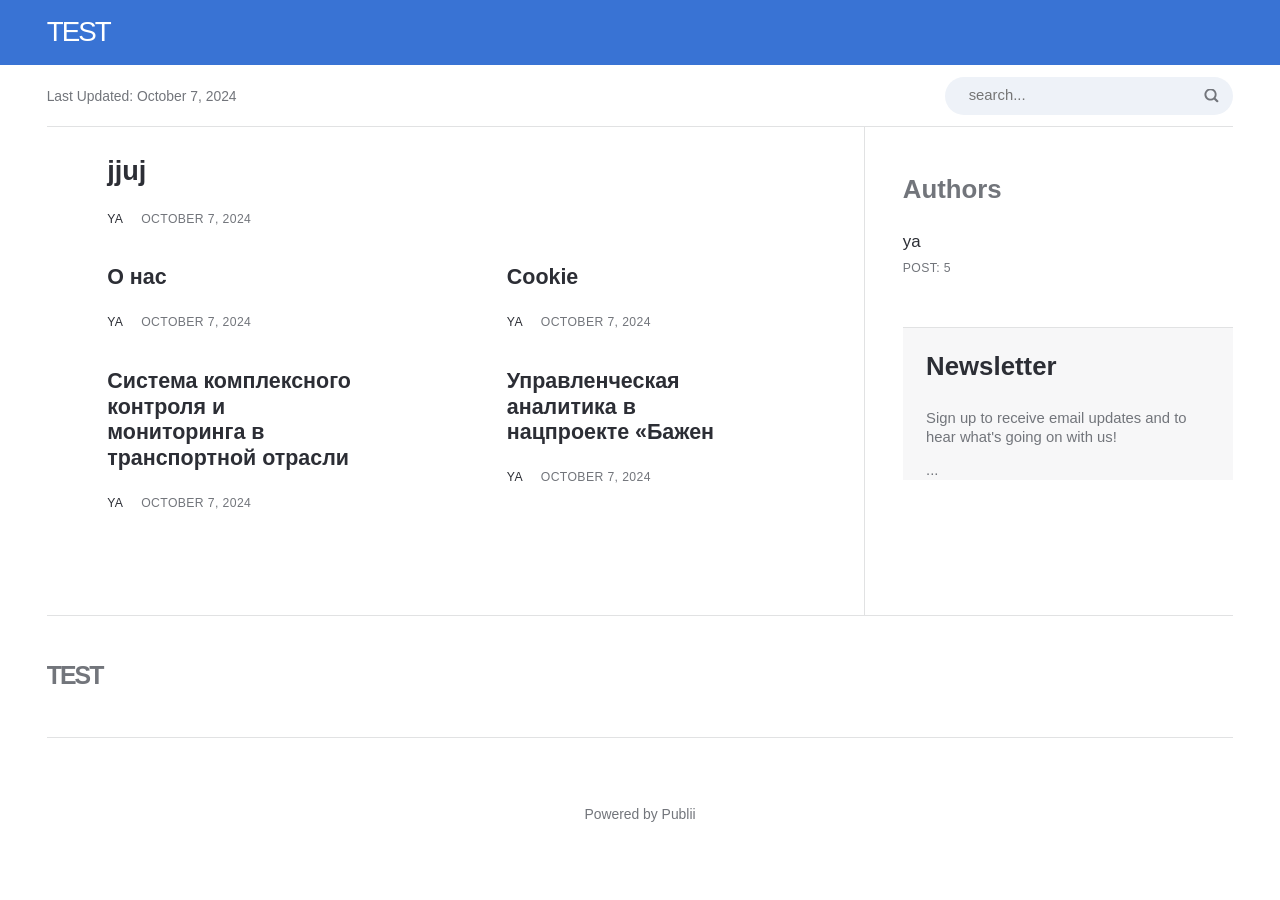
==== commit 9e803125: "Updated from Publii" ====
--- a/index.html
+++ b/index.html
@@ -1,4 +1,4 @@
-<!DOCTYPE html><html lang="en-gb"><head><meta charset="utf-8"><meta http-equiv="X-UA-Compatible" content="IE=edge"><meta name="viewport" content="width=device-width,initial-scale=1"><title>test</title><meta name="generator" content="Publii Open-Source CMS for Static Site"><link rel="canonical" href="https://red13red.github.io/gh-pages/"><link rel="alternate" type="application/atom+xml" href="https://red13red.github.io/gh-pages/feed.xml"><link rel="alternate" type="application/json" href="https://red13red.github.io/gh-pages/feed.json"><meta property="og:title" content="test"><meta property="og:site_name" content="test"><meta property="og:description" content=""><meta property="og:url" content="https://red13red.github.io/gh-pages/"><meta property="og:type" content="website"><link rel="stylesheet" href="https://red13red.github.io/gh-pages/assets/css/style.css?v=69aee13592669c1a8668a208ab37bc94"><script type="application/ld+json">{"@context":"http://schema.org","@type":"Organization","name":"test","url":"https://red13red.github.io/gh-pages/"}</script><style></style><noscript><style>img[loading]{opacity:1;}</style></noscript></head><body class="home-template"><header class="topbar" id="js-header"><div class="topbar__inner"><a class="logo" href="https://red13red.github.io/gh-pages/">test</a></div></header><div class="main-content"><div class="infobar"><div class="infobar__update">Last Updated: <time datetime="2024-10-07T16:37">October 7, 2024</time></div><div class="infobar__search"><form action="https://red13red.github.io/gh-pages/search.html" class="search__form"><input class="search__input" type="search" name="q" placeholder="search..." aria-label="search..." autofocus required> <button type="submit" class="search__button"><span>Submit</span></button></form></div></div><main class="main l-grid l-grid--2col-1-4"><article class="c-card"><div class="c-card__wrapper"><header class="u-header"><h1 class="c-card__title"><a href="https://red13red.github.io/gh-pages/o-nas.html">О нас</a></h1><div class="u-header__meta u-small"><div><a href="https://red13red.github.io/gh-pages/authors/ya/" title="ya">ya</a> <time datetime="2024-10-07T14:43">October 7, 2024</time></div></div></header></div></article><article class="c-card"><div class="c-card__wrapper"><header class="u-header"><h2 class="h5 c-card__title"><a href="https://red13red.github.io/gh-pages/sookie.html">Сookie</a></h2><div class="u-header__meta u-small"><div><a href="https://red13red.github.io/gh-pages/authors/ya/" title="ya">ya</a> <time datetime="2024-10-07T14:43">October 7, 2024</time></div></div></header></div></article><article class="c-card"><div class="c-card__wrapper"><header class="u-header"><h2 class="h5 c-card__title"><a href="https://red13red.github.io/gh-pages/sistema-kompleksnogo-kontrolya-i-monitoringa-v-transportnoy-otrasli.html">Система комплексного контроля и мониторинга в транспортной отрасли</a></h2><div class="u-header__meta u-small"><div><a href="https://red13red.github.io/gh-pages/authors/ya/" title="ya">ya</a> <time datetime="2024-10-07T14:43">October 7, 2024</time></div></div></header></div></article><article class="c-card"><div class="c-card__wrapper"><header class="u-header"><h2 class="h5 c-card__title"><a href="https://red13red.github.io/gh-pages/upravlencheskaya-analitika-v-nacproekte-bazhen.html">Управленческая аналитика в нацпроекте «Бажен</a></h2><div class="u-header__meta u-small"><div><a href="https://red13red.github.io/gh-pages/authors/ya/" title="ya">ya</a> <time datetime="2024-10-07T14:41">October 7, 2024</time></div></div></header></div></article></main><div class="sidebar"><section class="box authors"><h3 class="box__title">Authors</h3><ul class="authors__cotainer"><li class="authors__item"><div><a href="https://red13red.github.io/gh-pages/authors/ya/" class="authors__title">ya</a> <span class="u-small">Post: 4</span></div></li></ul></section><section class="newsletter box box--gray"><h3 class="box__title">Newsletter</h3><p class="newsletter__description">Sign up to receive email updates and to hear what's going on with us!</p><form>...</form></section></div><footer class="footer"><a class="footer__logo" href="https://red13red.github.io/gh-pages/">test</a><nav><ul class="footer__nav"></ul></nav><div class="footer__copyright"><p>Powered by Publii</p></div></footer></div><script>window.publiiThemeMenuConfig = {    
+<!DOCTYPE html><html lang="en-gb"><head><meta charset="utf-8"><meta http-equiv="X-UA-Compatible" content="IE=edge"><meta name="viewport" content="width=device-width,initial-scale=1"><title>test</title><meta name="generator" content="Publii Open-Source CMS for Static Site"><link rel="canonical" href="https://red13red.github.io/gh-pages/"><link rel="alternate" type="application/atom+xml" href="https://red13red.github.io/gh-pages/feed.xml"><link rel="alternate" type="application/json" href="https://red13red.github.io/gh-pages/feed.json"><meta property="og:title" content="test"><meta property="og:site_name" content="test"><meta property="og:description" content=""><meta property="og:url" content="https://red13red.github.io/gh-pages/"><meta property="og:type" content="website"><link rel="stylesheet" href="https://red13red.github.io/gh-pages/assets/css/style.css?v=69aee13592669c1a8668a208ab37bc94"><script type="application/ld+json">{"@context":"http://schema.org","@type":"Organization","name":"test","url":"https://red13red.github.io/gh-pages/"}</script><style></style><noscript><style>img[loading]{opacity:1;}</style></noscript></head><body class="home-template"><header class="topbar" id="js-header"><div class="topbar__inner"><a class="logo" href="https://red13red.github.io/gh-pages/">test</a></div></header><div class="main-content"><div class="infobar"><div class="infobar__update">Last Updated: <time datetime="2024-10-07T18:26">October 7, 2024</time></div><div class="infobar__search"><form action="https://red13red.github.io/gh-pages/search.html" class="search__form"><input class="search__input" type="search" name="q" placeholder="search..." aria-label="search..." autofocus required> <button type="submit" class="search__button"><span>Submit</span></button></form></div></div><main class="main l-grid l-grid--2col-1-4"><article class="c-card"><div class="c-card__wrapper"><header class="u-header"><h1 class="c-card__title"><a href="https://red13red.github.io/gh-pages/jjuj.html">jjuj</a></h1><div class="u-header__meta u-small"><div><a href="https://red13red.github.io/gh-pages/authors/ya/" title="ya">ya</a> <time datetime="2024-10-07T17:28">October 7, 2024</time></div></div></header></div></article><article class="c-card"><div class="c-card__wrapper"><header class="u-header"><h2 class="h5 c-card__title"><a href="https://red13red.github.io/gh-pages/o-nas.html">О нас</a></h2><div class="u-header__meta u-small"><div><a href="https://red13red.github.io/gh-pages/authors/ya/" title="ya">ya</a> <time datetime="2024-10-07T14:43">October 7, 2024</time></div></div></header></div></article><article class="c-card"><div class="c-card__wrapper"><header class="u-header"><h2 class="h5 c-card__title"><a href="https://red13red.github.io/gh-pages/sookie.html">Сookie</a></h2><div class="u-header__meta u-small"><div><a href="https://red13red.github.io/gh-pages/authors/ya/" title="ya">ya</a> <time datetime="2024-10-07T14:43">October 7, 2024</time></div></div></header></div></article><article class="c-card"><div class="c-card__wrapper"><header class="u-header"><h2 class="h5 c-card__title"><a href="https://red13red.github.io/gh-pages/sistema-kompleksnogo-kontrolya-i-monitoringa-v-transportnoy-otrasli.html">Система комплексного контроля и мониторинга в транспортной отрасли</a></h2><div class="u-header__meta u-small"><div><a href="https://red13red.github.io/gh-pages/authors/ya/" title="ya">ya</a> <time datetime="2024-10-07T14:43">October 7, 2024</time></div></div></header></div></article><article class="c-card"><div class="c-card__wrapper"><header class="u-header"><h2 class="h5 c-card__title"><a href="https://red13red.github.io/gh-pages/upravlencheskaya-analitika-v-nacproekte-bazhen.html">Управленческая аналитика в нацпроекте «Бажен</a></h2><div class="u-header__meta u-small"><div><a href="https://red13red.github.io/gh-pages/authors/ya/" title="ya">ya</a> <time datetime="2024-10-07T14:41">October 7, 2024</time></div></div></header></div></article></main><div class="sidebar"><section class="box authors"><h3 class="box__title">Authors</h3><ul class="authors__cotainer"><li class="authors__item"><div><a href="https://red13red.github.io/gh-pages/authors/ya/" class="authors__title">ya</a> <span class="u-small">Post: 5</span></div></li></ul></section><section class="newsletter box box--gray"><h3 class="box__title">Newsletter</h3><p class="newsletter__description">Sign up to receive email updates and to hear what's going on with us!</p><form>...</form></section></div><footer class="footer"><a class="footer__logo" href="https://red13red.github.io/gh-pages/">test</a><nav><ul class="footer__nav"></ul></nav><div class="footer__copyright"><p>Powered by Publii</p></div></footer></div><script>window.publiiThemeMenuConfig = {    
         mobileMenuMode: 'sidebar',
         animationSpeed: 300,
         submenuWidth: 'auto',
